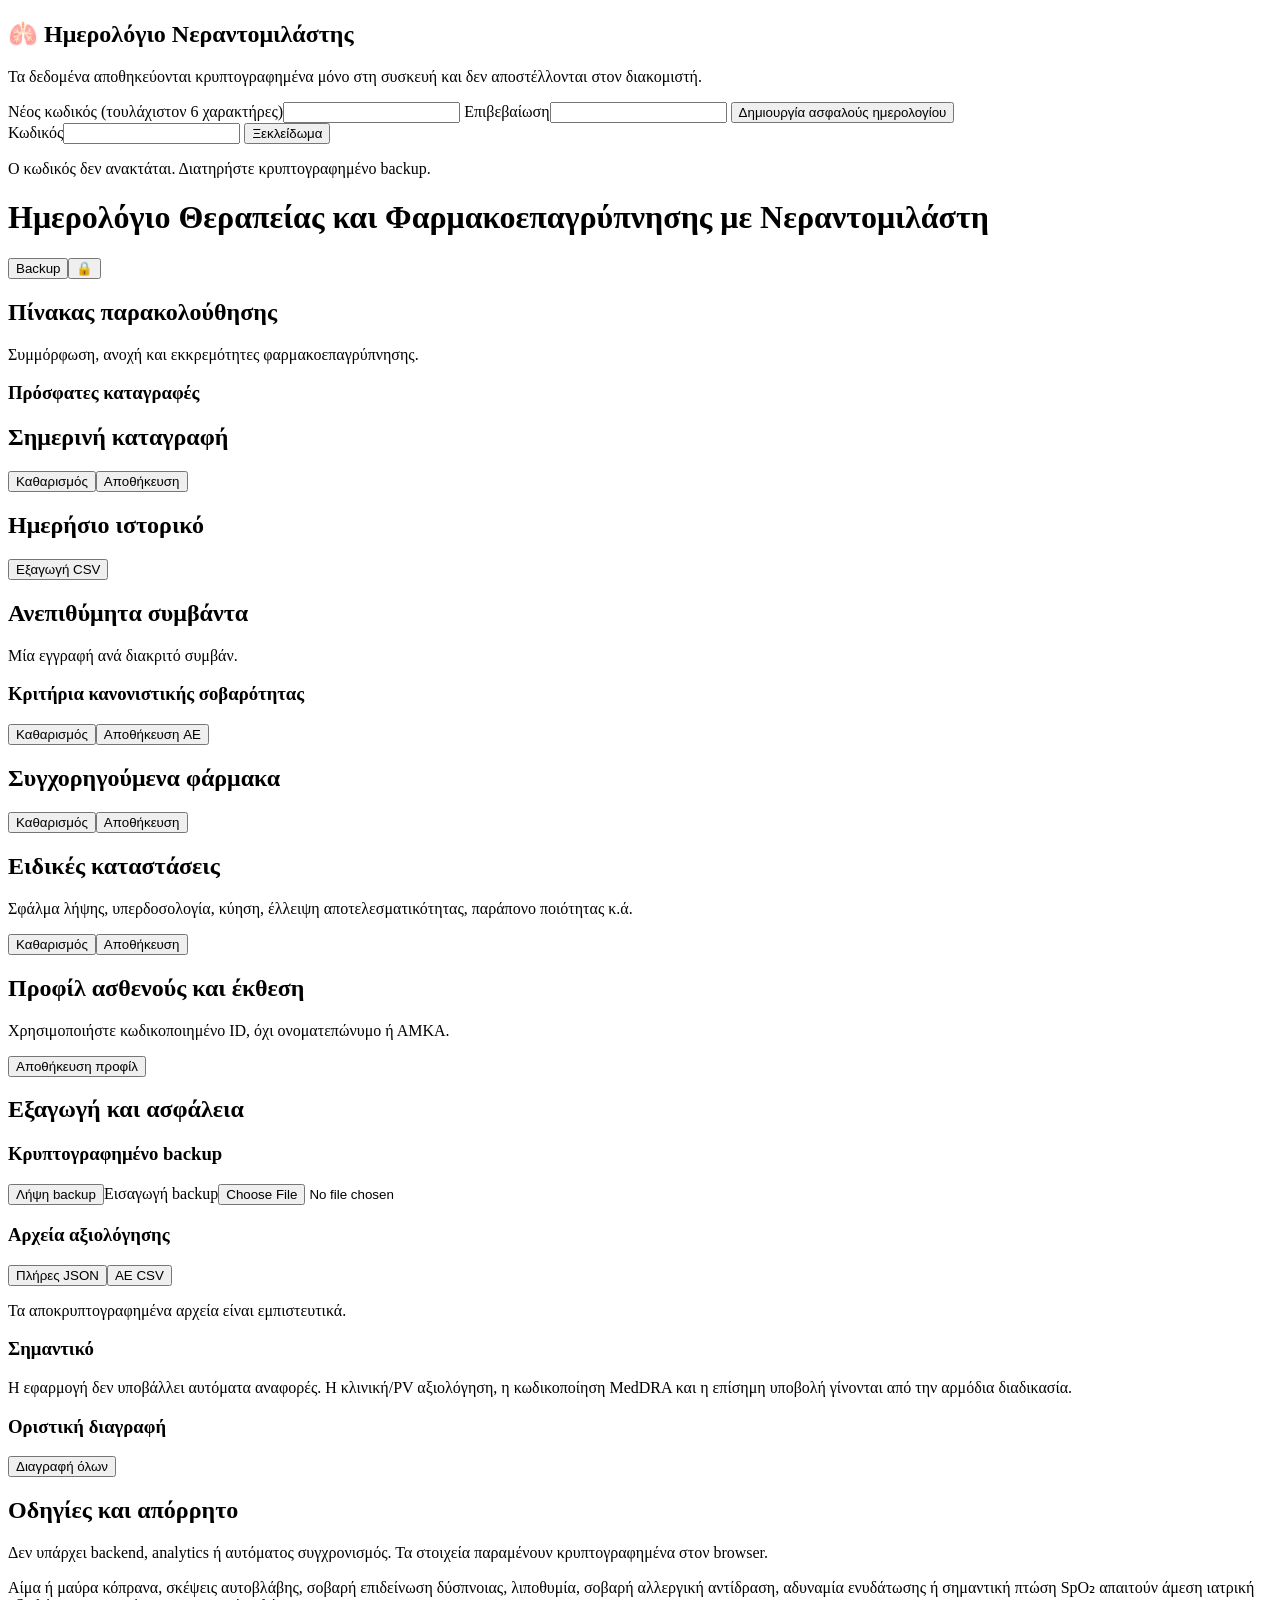
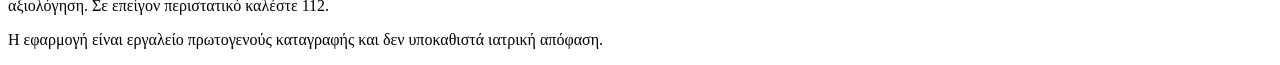
==== docs/nerandomilast/index.html @ 9720e94b "Add nerandomilast eDiary web interface" ====
<!doctype html>
<html lang="el">
<head>
  <meta charset="utf-8">
  <meta name="viewport" content="width=device-width,initial-scale=1">
  <meta name="theme-color" content="#083b54">
  <title>Ημερολόγιο Νεραντομιλάστης</title>
  <link rel="stylesheet" href="styles.css">
</head>
<body>
  <div id="lock" class="lock">
    <div class="lock-card">
      <h2>🫁 Ημερολόγιο Νεραντομιλάστης</h2>
      <p>Τα δεδομένα αποθηκεύονται κρυπτογραφημένα μόνο στη συσκευή και δεν αποστέλλονται στον διακομιστή.</p>
      <div id="create-box">
        <label>Νέος κωδικός (τουλάχιστον 6 χαρακτήρες)<input id="new-pass" type="password"></label>
        <label>Επιβεβαίωση<input id="confirm-pass" type="password"></label>
        <button id="create-vault" class="primary">Δημιουργία ασφαλούς ημερολογίου</button>
      </div>
      <div id="unlock-box" class="hidden">
        <label>Κωδικός<input id="unlock-pass" type="password"></label>
        <button id="unlock-vault" class="primary">Ξεκλείδωμα</button>
      </div>
      <div id="lock-message" class="alert danger hidden"></div>
      <p class="note">Ο κωδικός δεν ανακτάται. Διατηρήστε κρυπτογραφημένο backup.</p>
    </div>
  </div>

  <div id="app" class="hidden">
    <header>
      <h1>Ημερολόγιο Θεραπείας και Φαρμακοεπαγρύπνησης με Νεραντομιλάστη</h1>
      <div><button id="header-backup" class="soft">Backup</button><button id="lock-app" class="soft">🔒</button></div>
    </header>
    <nav id="navigation"></nav>
    <main>
      <section id="dashboard" class="page active">
        <div class="hero"><h2>Πίνακας παρακολούθησης</h2><p>Συμμόρφωση, ανοχή και εκκρεμότητες φαρμακοεπαγρύπνησης.</p></div>
        <div id="urgent-alerts"></div><div id="kpis" class="kpis"></div>
        <div class="card"><h3>Πρόσφατες καταγραφές</h3><div id="recent-entries"></div></div>
      </section>

      <section id="today" class="page">
        <div class="hero"><h2>Σημερινή καταγραφή</h2><p id="today-label"></p></div>
        <form id="daily-form" class="card"><div id="daily-fields" class="grid"></div><div class="actions"><button type="reset" class="soft">Καθαρισμός</button><button class="primary">Αποθήκευση</button></div></form>
      </section>

      <section id="history" class="page">
        <div class="hero"><h2>Ημερήσιο ιστορικό</h2></div>
        <div class="card"><div class="actions"><button id="daily-csv" class="soft">Εξαγωγή CSV</button></div><div id="daily-table"></div></div>
      </section>

      <section id="adverse" class="page">
        <div class="hero"><h2>Ανεπιθύμητα συμβάντα</h2><p>Μία εγγραφή ανά διακριτό συμβάν.</p></div>
        <form id="ae-form" class="card"><div id="ae-fields" class="grid"></div><h3>Κριτήρια κανονιστικής σοβαρότητας</h3><div id="serious-fields" class="checks"></div><div class="actions"><button type="reset" class="soft">Καθαρισμός</button><button class="primary">Αποθήκευση AE</button></div></form>
        <div class="card"><div id="ae-table"></div></div>
      </section>

      <section id="medications" class="page">
        <div class="hero"><h2>Συγχορηγούμενα φάρμακα</h2></div>
        <form id="med-form" class="card"><div id="med-fields" class="grid"></div><div class="actions"><button type="reset" class="soft">Καθαρισμός</button><button class="primary">Αποθήκευση</button></div></form>
        <div class="card"><div id="med-table"></div></div>
      </section>

      <section id="special" class="page">
        <div class="hero"><h2>Ειδικές καταστάσεις</h2><p>Σφάλμα λήψης, υπερδοσολογία, κύηση, έλλειψη αποτελεσματικότητας, παράπονο ποιότητας κ.ά.</p></div>
        <form id="special-form" class="card"><div id="special-fields" class="grid"></div><div class="actions"><button type="reset" class="soft">Καθαρισμός</button><button class="primary">Αποθήκευση</button></div></form>
        <div class="card"><div id="special-table"></div></div>
      </section>

      <section id="profile" class="page">
        <div class="hero"><h2>Προφίλ ασθενούς και έκθεση</h2><p>Χρησιμοποιήστε κωδικοποιημένο ID, όχι ονοματεπώνυμο ή ΑΜΚΑ.</p></div>
        <form id="profile-form" class="card"><div id="profile-fields" class="grid"></div><div class="actions"><button class="primary">Αποθήκευση προφίλ</button></div></form>
      </section>

      <section id="export" class="page">
        <div class="hero"><h2>Εξαγωγή και ασφάλεια</h2></div>
        <div class="grid two">
          <div class="card"><h3>Κρυπτογραφημένο backup</h3><button id="backup" class="primary">Λήψη backup</button><label>Εισαγωγή backup<input id="import-backup" type="file" accept=".json"></label></div>
          <div class="card"><h3>Αρχεία αξιολόγησης</h3><button id="export-json" class="soft">Πλήρες JSON</button><button id="export-ae-csv" class="soft">AE CSV</button><p class="note">Τα αποκρυπτογραφημένα αρχεία είναι εμπιστευτικά.</p></div>
          <div class="card"><h3>Σημαντικό</h3><p>Η εφαρμογή δεν υποβάλλει αυτόματα αναφορές. Η κλινική/PV αξιολόγηση, η κωδικοποίηση MedDRA και η επίσημη υποβολή γίνονται από την αρμόδια διαδικασία.</p></div>
          <div class="card"><h3>Οριστική διαγραφή</h3><button id="erase" class="danger-button">Διαγραφή όλων</button></div>
        </div>
      </section>

      <section id="info" class="page">
        <div class="hero"><h2>Οδηγίες και απόρρητο</h2></div>
        <div class="card"><p>Δεν υπάρχει backend, analytics ή αυτόματος συγχρονισμός. Τα στοιχεία παραμένουν κρυπτογραφημένα στον browser.</p><p>Αίμα ή μαύρα κόπρανα, σκέψεις αυτοβλάβης, σοβαρή επιδείνωση δύσπνοιας, λιποθυμία, σοβαρή αλλεργική αντίδραση, αδυναμία ενυδάτωσης ή σημαντική πτώση SpO₂ απαιτούν άμεση ιατρική αξιολόγηση. Σε επείγον περιστατικό καλέστε 112.</p><p>Η εφαρμογή είναι εργαλείο πρωτογενούς καταγραφής και δεν υποκαθιστά ιατρική απόφαση.</p></div>
      </section>
    </main>
  </div>
  <script src="schemas.js"></script><script src="storage.js"></script><script src="app.js"></script>
</body></html>
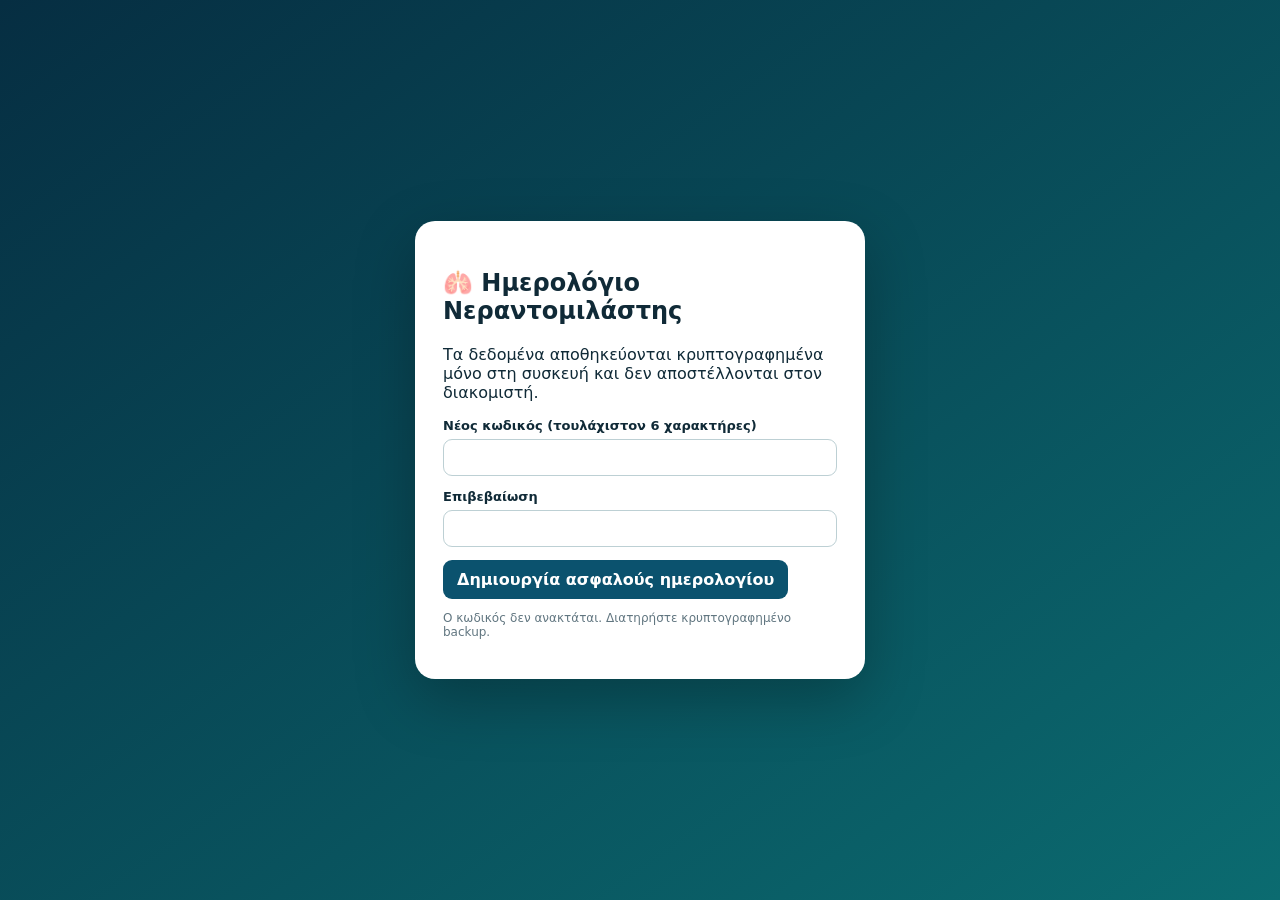
==== commit d01aadc7: "Load navigation compatibility fix" ====
--- a/docs/nerandomilast/index.html
+++ b/docs/nerandomilast/index.html
@@ -88,5 +88,5 @@
       </section>
     </main>
   </div>
-  <script src="schemas.js"></script><script src="storage.js"></script><script src="app.js"></script>
-</body></html>
+  <script src="schemas.js"></script><script src="storage.js"></script><script src="app.js"></script><script src="nav-fix.js"></script>
+</body></html>
--- a/docs/nerandomilast/styles.css
+++ b/docs/nerandomilast/styles.css
@@ -0,0 +1 @@
+:root{--ink:#102a37;--muted:#617680;--brand:#0b526e;--brand2:#0b7a75;--bg:#eef5f6;--card:#fff;--line:#d8e4e6;--danger:#a12b35}*{box-sizing:border-box}body{margin:0;font-family:Inter,system-ui,-apple-system,"Segoe UI",sans-serif;background:var(--bg);color:var(--ink)}header{position:sticky;top:0;z-index:10;background:#083b54;color:#fff;padding:15px max(4vw,18px);display:flex;justify-content:space-between;gap:15px;align-items:center}h1{font-size:clamp(16px,2.4vw,25px);margin:0}nav{display:flex;gap:7px;overflow:auto;padding:10px max(4vw,18px);background:#fff;border-bottom:1px solid var(--line);position:sticky;top:61px;z-index:9}nav button{white-space:nowrap;border:0;background:transparent;padding:9px 12px;border-radius:20px;color:var(--muted);font-weight:650}nav button.active{background:#d9eef0;color:#08495d}main{max-width:1180px;margin:auto;padding:22px}.page{display:none}.page.active{display:block}.hero{padding:18px 2px}.hero h2{margin:0 0 5px;font-size:clamp(23px,4vw,36px)}.hero p{margin:0;color:var(--muted)}.card{background:var(--card);border:1px solid var(--line);border-radius:16px;padding:18px;margin-bottom:16px;box-shadow:0 7px 24px rgba(17,54,65,.05)}.grid{display:grid;grid-template-columns:repeat(auto-fit,minmax(210px,1fr));gap:13px}.grid.two{grid-template-columns:repeat(auto-fit,minmax(280px,1fr))}label{display:flex;flex-direction:column;gap:6px;font-size:13px;font-weight:700}input,select,textarea{width:100%;border:1px solid #bdd0d4;border-radius:9px;padding:10px;background:#fff;font:inherit;color:var(--ink)}textarea{min-height:90px;resize:vertical}.checks{display:grid;grid-template-columns:repeat(auto-fit,minmax(220px,1fr));gap:8px}.checks label{flex-direction:row;align-items:center;background:#f7fafb;padding:9px;border-radius:9px}.checks input{width:auto}.actions{display:flex;gap:9px;flex-wrap:wrap;justify-content:flex-end;margin-top:16px}button{cursor:pointer;font:inherit;font-weight:700;border-radius:9px;padding:10px 14px;border:0}.primary{background:var(--brand);color:#fff}.soft{background:#dcebed;color:#123d49}.danger-button{background:var(--danger);color:#fff}.kpis{display:grid;grid-template-columns:repeat(auto-fit,minmax(165px,1fr));gap:12px;margin-bottom:16px}.kpi{background:#fff;border:1px solid var(--line);border-radius:14px;padding:16px}.kpi strong{display:block;font-size:29px}.kpi span{color:var(--muted);font-size:13px}.alert{padding:13px;border-radius:10px;margin-bottom:12px}.danger{background:#fde8e8;color:#7c1d27;border:1px solid #edbec2}.warning{background:#fff4d8;color:#725314;border:1px solid #eddba5}.note{font-size:12px;color:var(--muted)}.hidden{display:none!important}.lock{position:fixed;inset:0;background:linear-gradient(145deg,#062e42,#0b6b70);display:grid;place-items:center;padding:20px;z-index:100}.lock-card{width:min(450px,100%);background:#fff;padding:28px;border-radius:20px;box-shadow:0 20px 60px rgba(0,0,0,.26)}.lock-card label{margin:13px 0}table{width:100%;border-collapse:collapse;font-size:12px}th,td{padding:8px;border-bottom:1px solid var(--line);vertical-align:top;text-align:left}th{background:#edf5f6;position:sticky;top:0}.table-wrap{overflow:auto;max-height:470px}.badge{display:inline-block;padding:3px 7px;border-radius:10px;background:#e1eff0}.empty{color:var(--muted);padding:18px;text-align:center}@media(max-width:700px){header{position:static}nav{top:0}main{padding:14px}.card{padding:14px}.grid{grid-template-columns:1fr}table{min-width:780px}}
